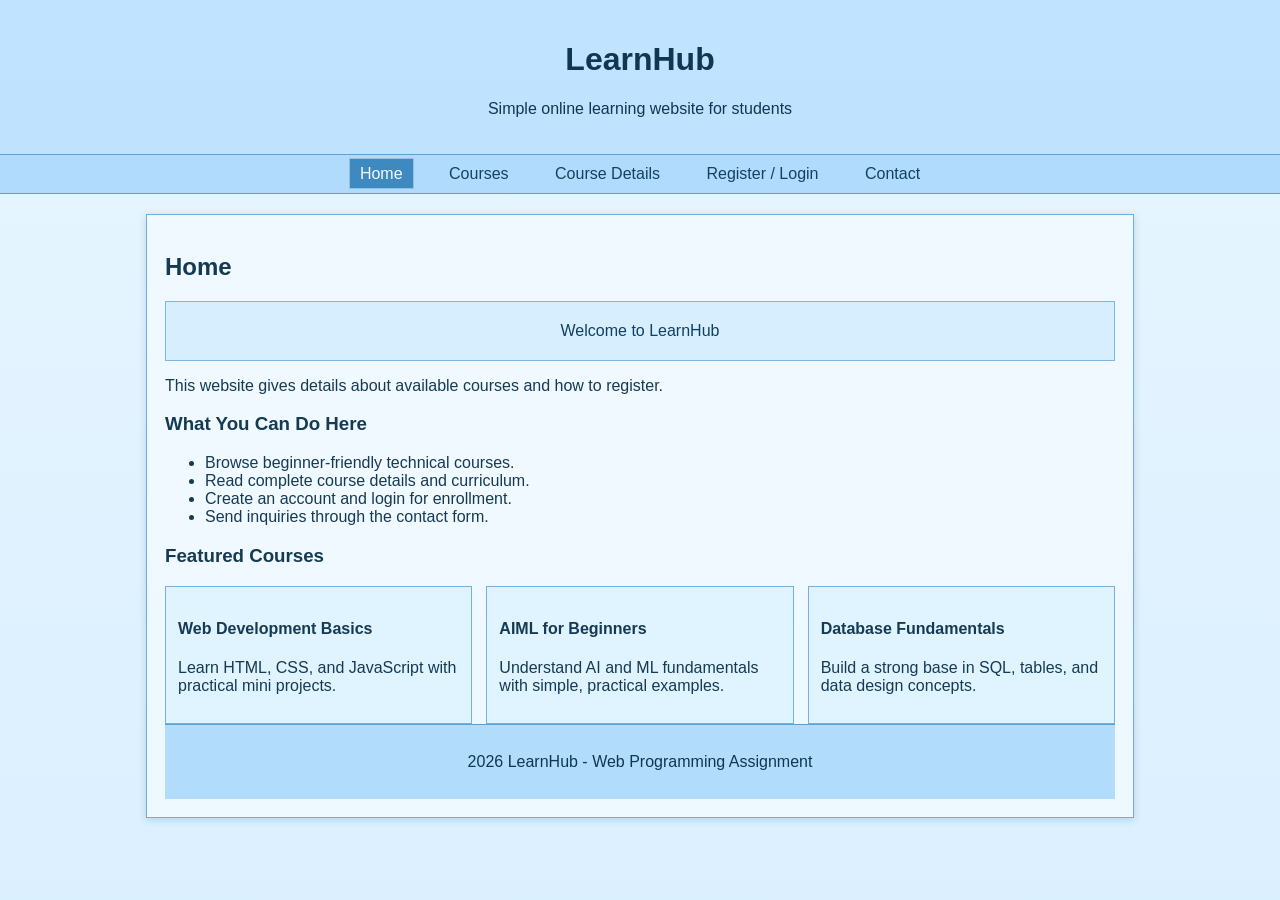
==== index.html @ 5071144e "Initial commit: WP Assignment 1 website files" ====
<!doctype html>
<html lang="en">
  <head>
    <meta charset="UTF-8" />
    <meta name="viewport" content="width=device-width, initial-scale=1.0" />
    <title>LearnHub - Home</title>
    <link rel="stylesheet" href="styles.css" />
  </head>
  <body>
    <header>
      <h1>LearnHub</h1>
      <p>Simple online learning website for students</p>
    </header>

    <nav>
      <a class="active" href="index.html">Home</a>
      <a href="courses.html">Courses</a>
      <a href="details.html">Course Details</a>
      <a href="register.html">Register / Login</a>
      <a href="contact.html">Contact</a>
    </nav>

    <section class="card">
      <h2>Home</h2>
      <div class="banner">Welcome to LearnHub</div>
      <p>
        This website gives details about available courses and how to register.
      </p>

      <h3>What You Can Do Here</h3>
      <ul>
        <li>Browse beginner-friendly technical courses.</li>
        <li>Read complete course details and curriculum.</li>
        <li>Create an account and login for enrollment.</li>
        <li>Send inquiries through the contact form.</li>
      </ul>

      <h3>Featured Courses</h3>
      <div class="course-grid">
        <div class="course-card">
          <h4>Web Development Basics</h4>
          <p>Learn HTML, CSS, and JavaScript with practical mini projects.</p>
        </div>
        <div class="course-card">
          <h4>AIML for Beginners</h4>
          <p>
            Understand AI and ML fundamentals with simple, practical examples.
          </p>
        </div>
        <div class="course-card">
          <h4>Database Fundamentals</h4>
          <p>Build a strong base in SQL, tables, and data design concepts.</p>
        </div>
      </div>

    <footer>
      <p>2026 LearnHub - Web Programming Assignment</p>
    </footer>
  </body>
</html>
---- styles.css ----
/* Basic styles for assignment */
body {
  margin: 0;
  font-family: Arial, sans-serif;
  color: #163a52;
  background-image:
    linear-gradient(rgba(225, 243, 255, 0.78), rgba(213, 237, 255, 0.85)),
    url("BG.jpg");
  background-size: cover;
  background-position: center;
  background-repeat: no-repeat;
  background-attachment: fixed;
}

header {
  background-color: rgba(188, 226, 255, 0.9);
  color: #0f3652;
  text-align: center;
  padding: 20px;
  border-bottom: 1px solid #5ca2d6;
}

nav {
  background-color: rgba(174, 218, 252, 0.93);
  text-align: center;
  padding: 10px;
  border-bottom: 1px solid #5ca2d6;
}

nav a {
  color: #114264;
  text-decoration: none;
  margin: 0 10px;
  padding: 6px 10px;
  border: 1px solid transparent;
}

nav a:hover {
  background-color: #5ca2d6;
  color: #f4fbff;
  border-color: #8ec2e8;
}

nav a.active {
  background-color: #3e89bf;
  color: #f4fbff;
  border-color: #8ec2e8;
}

.card {
  background-color: rgba(240, 250, 255, 0.92);
  width: 90%;
  max-width: 950px;
  margin: 20px auto;
  padding: 18px;
  border: 1px solid #6eaedd;
  box-shadow: 0 2px 8px rgba(44, 92, 130, 0.2);
}

.banner {
  background-color: rgba(214, 238, 255, 0.95);
  border: 1px solid #7bb7e2;
  padding: 20px;
  text-align: center;
  margin-bottom: 12px;
  color: #103f60;
}

img {
  max-width: 100%;
  height: auto;
}

.course-grid {
  display: grid;
  grid-template-columns: repeat(auto-fit, minmax(220px, 1fr));
  gap: 14px;
}

.course-card {
  border: 1px solid #73b0dd;
  padding: 12px;
  background-color: rgba(224, 244, 255, 0.95);
}

.btn-link {
  display: inline-block;
  margin-top: 8px;
  background-color: #3e89bf;
  color: #f4fbff;
  text-decoration: none;
  padding: 8px 10px;
  border: 1px solid #8ec2e8;
}

.btn-link:hover {
  background-color: #5ca2d6;
}

.detail-block {
  border-top: 1px solid #6eaedd;
  padding-top: 12px;
  margin-top: 14px;
}

.auth-toggle {
  display: flex;
  gap: 8px;
  margin-bottom: 14px;
}

.auth-toggle button {
  background-color: #a7d3f1;
  color: #114264;
  border: 1px solid #73b0dd;
  padding: 8px 12px;
  cursor: pointer;
}

.auth-toggle button.active {
  background-color: #3e89bf;
  color: #f4fbff;
}

.auth-panel {
  border-top: 1px solid #6eaedd;
  padding-top: 12px;
}

form {
  display: grid;
  gap: 8px;
  margin-bottom: 18px;
}

input,
textarea,
button {
  padding: 8px;
  font-size: 14px;
  border: 1px solid #73b0dd;
}

input,
textarea {
  background-color: rgba(247, 253, 255, 0.95);
  color: #163a52;
}

button {
  background-color: #3e89bf;
  color: #f4fbff;
  border: none;
}

button:hover {
  background-color: #5ca2d6;
}

.message {
  font-size: 14px;
  margin: 0;
}

footer {
  background-color: rgba(174, 218, 252, 0.93);
  color: #0f3652;
  text-align: center;
  padding: 12px;
  border-top: 1px solid #5ca2d6;
}
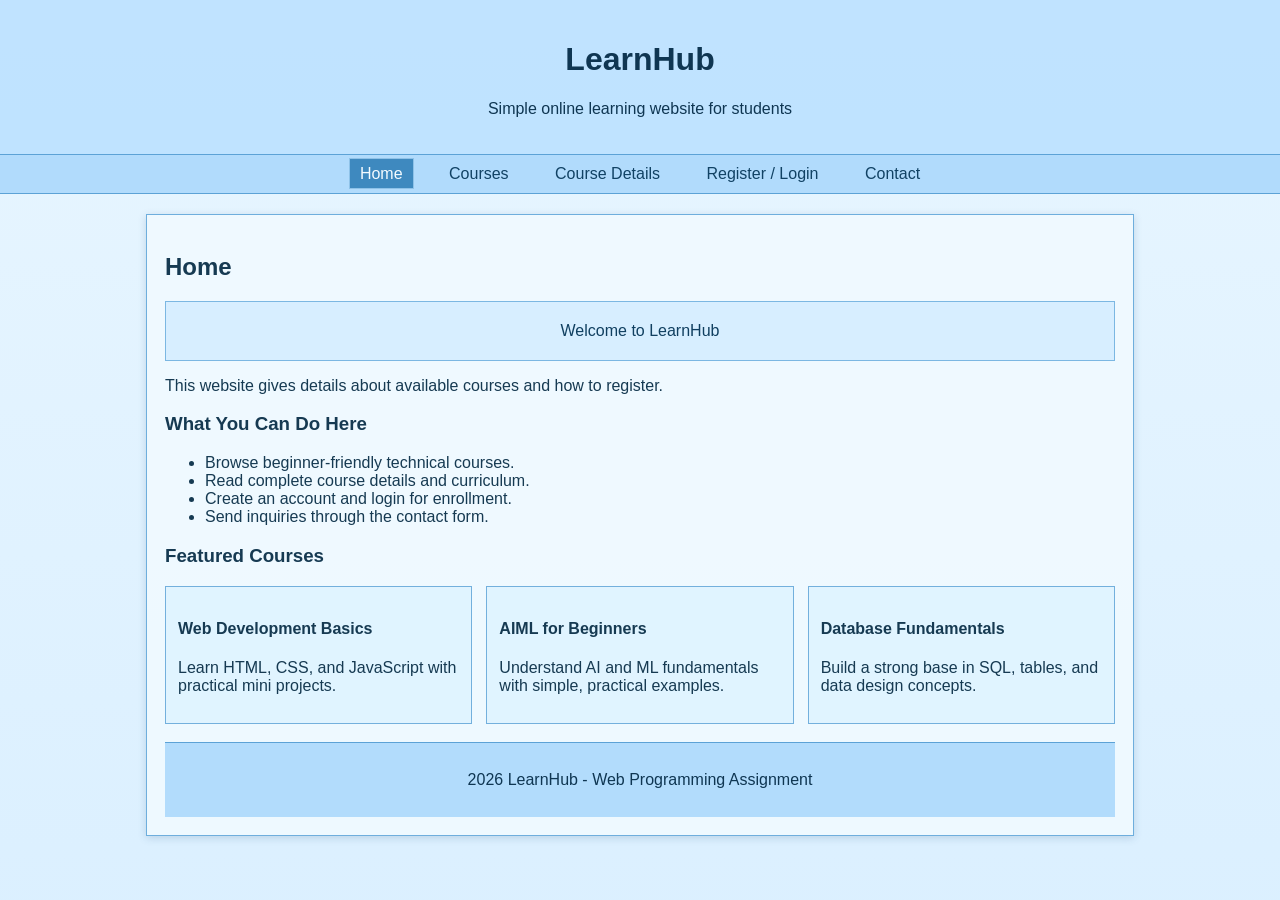
==== commit 14a99dd3: "Add line break before footer in index.html" ====
--- a/index.html
+++ b/index.html
@@ -52,6 +52,7 @@
           <p>Build a strong base in SQL, tables, and data design concepts.</p>
         </div>
       </div>
+      <br>
 
     <footer>
       <p>2026 LearnHub - Web Programming Assignment</p>
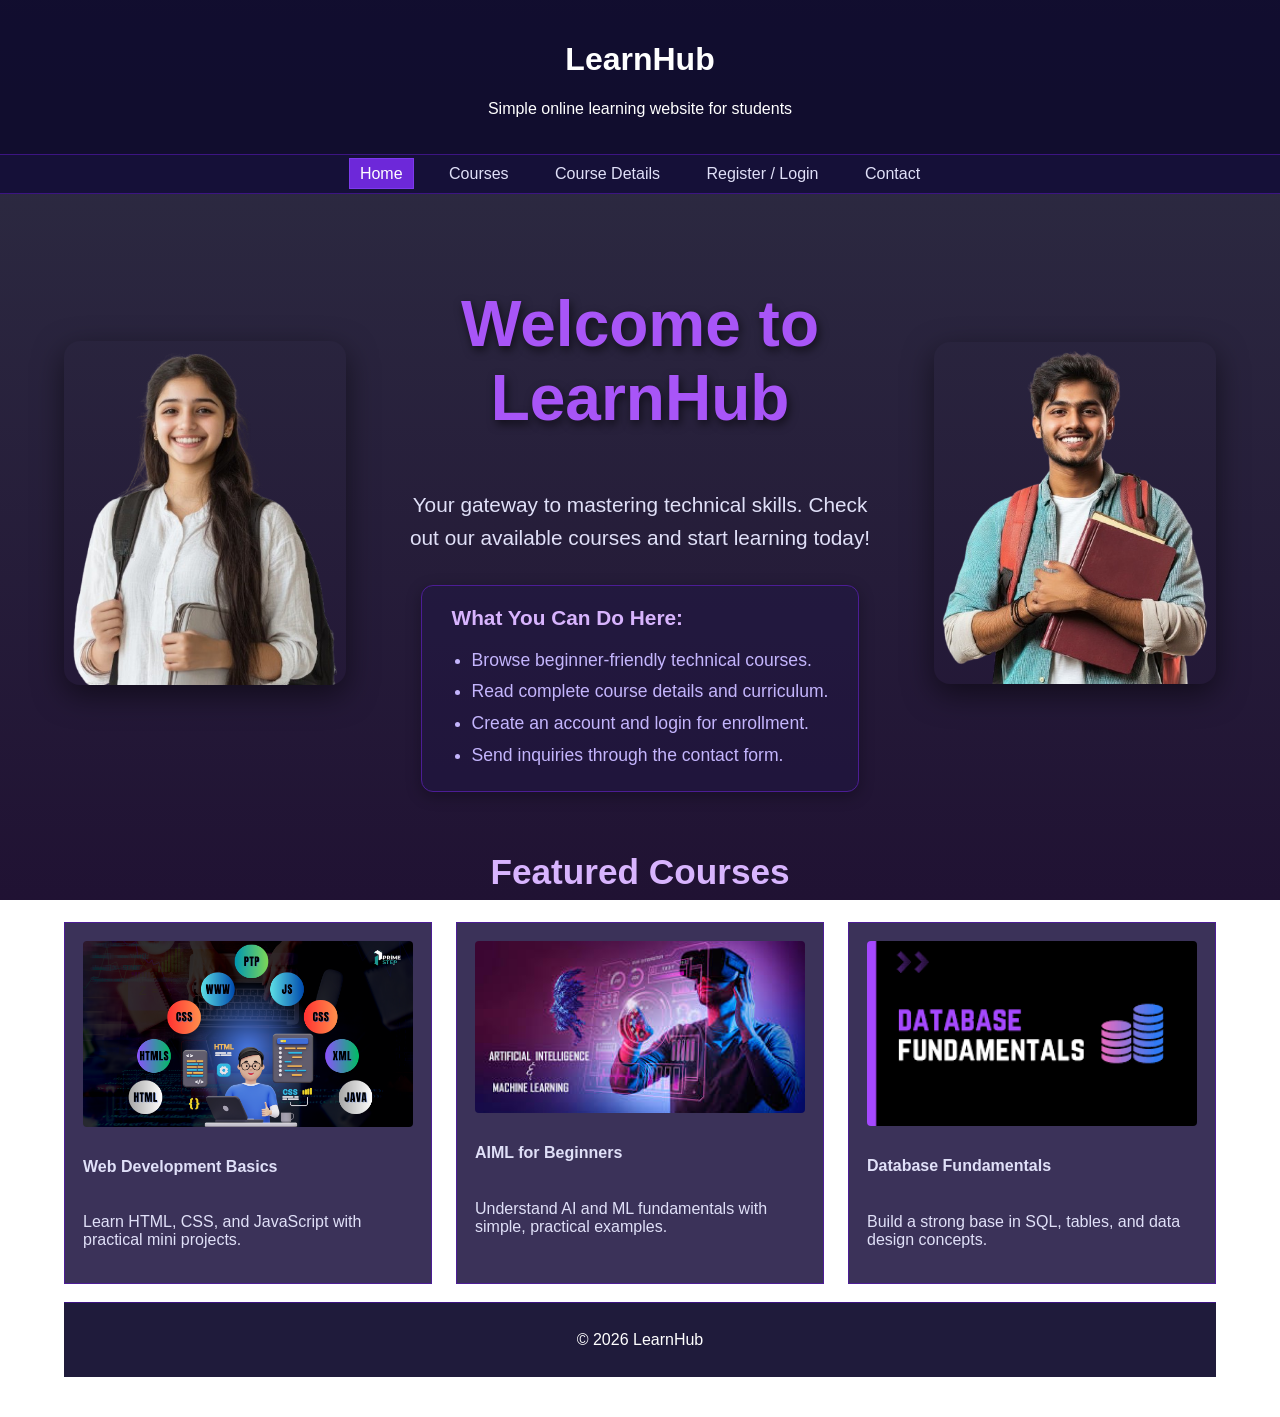
==== commit e209e33b: "Update styling, layout and fonts" ====
--- a/index.html
+++ b/index.html
@@ -21,33 +21,45 @@
     </nav>
 
     <section class="card">
-      <h2>Home</h2>
-      <div class="banner">Welcome to LearnHub</div>
-      <p>
-        This website gives details about available courses and how to register.
-      </p>
+      <div style="display: flex; align-items: center; justify-content: space-between; gap: 30px; margin-bottom: 60px; text-align: center;">
+        <img src="s1.png" alt="Student 1" style="width: 22vw; max-width: 320px; border-radius: 16px; box-shadow: 0 10px 30px rgba(0,0,0,0.5);">
+        
+        <div style="flex: 1; padding: 0 20px;">
+          <h2 style="font-size: 4rem; color: #a855f7; text-shadow: 2px 4px 10px rgba(0,0,0,0.6);">Welcome to LearnHub</h2>
+          <p style="font-size: 1.3rem; color: #e0e0f8; margin-bottom: 30px; line-height: 1.6;">
+            Your gateway to mastering technical skills. Check out our available courses and start learning today!
+          </p>
 
-      <h3>What You Can Do Here</h3>
-      <ul>
-        <li>Browse beginner-friendly technical courses.</li>
-        <li>Read complete course details and curriculum.</li>
-        <li>Create an account and login for enrollment.</li>
-        <li>Send inquiries through the contact form.</li>
-      </ul>
+          <div style="background: rgba(30, 20, 70, 0.4); border: 1px solid #4c1d95; border-radius: 12px; padding: 20px 30px; display: inline-block; text-align: left; box-shadow: 0 4px 15px rgba(0,0,0,0.3);">
+            <h3 style="margin-top: 0; color: #d8b4fe; font-size: 1.3rem; margin-bottom: 15px;">What You Can Do Here:</h3>
+            <ul style="margin: 0; padding-left: 20px; line-height: 1.8; font-size: 1.1rem; color: #c4b5fd;">
+              <li>Browse beginner-friendly technical courses.</li>
+              <li>Read complete course details and curriculum.</li>
+              <li>Create an account and login for enrollment.</li>
+              <li>Send inquiries through the contact form.</li>
+            </ul>
+          </div>
+        </div>
 
-      <h3>Featured Courses</h3>
+        <img src="s2.png" alt="Student 2" style="width: 22vw; max-width: 320px; border-radius: 16px; box-shadow: 0 10px 30px rgba(0,0,0,0.5);">
+      </div>
+
+      <h3 style="font-size: 2.2rem; color: #d8b4fe; text-align: center; margin-bottom: 30px;">Featured Courses</h3>
       <div class="course-grid">
         <div class="course-card">
+          <img src="wp.png" alt="Web Development Basics">
           <h4>Web Development Basics</h4>
           <p>Learn HTML, CSS, and JavaScript with practical mini projects.</p>
         </div>
         <div class="course-card">
+          <img src="aiml.jpg" alt="AIML for Beginners">
           <h4>AIML for Beginners</h4>
           <p>
             Understand AI and ML fundamentals with simple, practical examples.
           </p>
         </div>
         <div class="course-card">
+          <img src="db.png" alt="Database Fundamentals">
           <h4>Database Fundamentals</h4>
           <p>Build a strong base in SQL, tables, and data design concepts.</p>
         </div>
@@ -55,7 +67,7 @@
       <br>
 
     <footer>
-      <p>2026 LearnHub - Web Programming Assignment</p>
+      <p>&copy; 2026 LearnHub</p>
     </footer>
   </body>
 </html>
--- a/styles.css
+++ b/styles.css
@@ -1,11 +1,14 @@
 /* Basic styles for assignment */
 body {
   margin: 0;
-  font-family: Arial, sans-serif;
-  color: #163a52;
-  background-image:
-    linear-gradient(rgba(225, 243, 255, 0.78), rgba(213, 237, 255, 0.85)),
-    url("BG.jpg");
+  min-height: 100vh;
+  display: flex;
+  flex-direction: column;
+  font-family:
+    "Trebuchet MS", "Lucida Sans Unicode", "Lucida Grande", "Lucida Sans",
+    Arial, sans-serif;
+  color: #e0e0f8;
+  background-image: linear-gradient(rgba(10, 10, 35, 0.85), rgba(20, 5, 40, 0.95)), url("BG.jpg");
   background-size: cover;
   background-position: center;
   background-repeat: no-repeat;
@@ -13,22 +16,22 @@
 }
 
 header {
-  background-color: rgba(188, 226, 255, 0.9);
-  color: #0f3652;
+  background-color: rgba(15, 10, 45, 0.9);
+  color: #ffffff;
   text-align: center;
   padding: 20px;
-  border-bottom: 1px solid #5ca2d6;
+  border-bottom: 1px solid #3c1482;
 }
 
 nav {
-  background-color: rgba(174, 218, 252, 0.93);
+  background-color: rgba(20, 15, 55, 0.93);
   text-align: center;
   padding: 10px;
-  border-bottom: 1px solid #5ca2d6;
+  border-bottom: 1px solid #3c1482;
 }
 
 nav a {
-  color: #114264;
+  color: #e0e0f8;
   text-decoration: none;
   margin: 0 10px;
   padding: 6px 10px;
@@ -36,34 +39,36 @@
 }
 
 nav a:hover {
-  background-color: #5ca2d6;
-  color: #f4fbff;
-  border-color: #8ec2e8;
+  background-color: #4c1d95;
+  color: #ffffff;
+  border-color: #6d28d9;
 }
 
 nav a.active {
-  background-color: #3e89bf;
-  color: #f4fbff;
-  border-color: #8ec2e8;
+  background-color: #6d28d9;
+  color: #ffffff;
+  border-color: #7c3aed;
 }
 
 .card {
-  background-color: rgba(240, 250, 255, 0.92);
-  width: 90%;
-  max-width: 950px;
-  margin: 20px auto;
-  padding: 18px;
-  border: 1px solid #6eaedd;
-  box-shadow: 0 2px 8px rgba(44, 92, 130, 0.2);
+  flex-grow: 1;
+  width: 100%;
+  max-width: 100%;
+  margin: 0;
+  box-sizing: border-box;
+  padding: 40px 5%;
+  background-color: transparent;
+  border: none;
+  box-shadow: none;
 }
 
 .banner {
-  background-color: rgba(214, 238, 255, 0.95);
-  border: 1px solid #7bb7e2;
+  background-color: rgba(45, 20, 90, 0.8);
+  border: 1px solid #5b21b6;
   padding: 20px;
   text-align: center;
-  margin-bottom: 12px;
-  color: #103f60;
+  margin-bottom: 24px;
+  color: #ffffff;
 }
 
 img {
@@ -73,32 +78,41 @@
 
 .course-grid {
   display: grid;
-  grid-template-columns: repeat(auto-fit, minmax(220px, 1fr));
-  gap: 14px;
+  grid-template-columns: repeat(auto-fit, minmax(300px, 1fr));
+  gap: 24px;
 }
 
 .course-card {
-  border: 1px solid #73b0dd;
-  padding: 12px;
-  background-color: rgba(224, 244, 255, 0.95);
+  border: 1px solid #4c1d95;
+  padding: 18px;
+  background-color: rgba(25, 15, 60, 0.85);
+  display: flex;
+  flex-direction: column;
+}
+
+.course-card img {
+  width: 100%;
+  border-radius: 4px;
+  margin-bottom: 10px;
 }
 
 .btn-link {
   display: inline-block;
-  margin-top: 8px;
-  background-color: #3e89bf;
-  color: #f4fbff;
+  margin-top: auto;
+  background-color: #6d28d9;
+  color: #ffffff;
   text-decoration: none;
   padding: 8px 10px;
-  border: 1px solid #8ec2e8;
+  border: 1px solid #7c3aed;
+  text-align: center;
 }
 
 .btn-link:hover {
-  background-color: #5ca2d6;
+  background-color: #7c3aed;
 }
 
 .detail-block {
-  border-top: 1px solid #6eaedd;
+  border-top: 1px solid #4c1d95;
   padding-top: 12px;
   margin-top: 14px;
 }
@@ -110,20 +124,20 @@
 }
 
 .auth-toggle button {
-  background-color: #a7d3f1;
-  color: #114264;
-  border: 1px solid #73b0dd;
+  background-color: rgba(30, 20, 70, 0.8);
+  color: #e0e0f8;
+  border: 1px solid #4c1d95;
   padding: 8px 12px;
   cursor: pointer;
 }
 
 .auth-toggle button.active {
-  background-color: #3e89bf;
-  color: #f4fbff;
+  background-color: #6d28d9;
+  color: #ffffff;
 }
 
 .auth-panel {
-  border-top: 1px solid #6eaedd;
+  border-top: 1px solid #4c1d95;
   padding-top: 12px;
 }
 
@@ -138,23 +152,24 @@
 button {
   padding: 8px;
   font-size: 14px;
-  border: 1px solid #73b0dd;
+  border: 1px solid #4c1d95;
 }
 
 input,
 textarea {
-  background-color: rgba(247, 253, 255, 0.95);
-  color: #163a52;
+  background-color: rgba(15, 10, 45, 0.95);
+  color: #e0e0f8;
 }
 
 button {
-  background-color: #3e89bf;
-  color: #f4fbff;
+  background-color: #6d28d9;
+  color: #ffffff;
   border: none;
+  cursor: pointer;
 }
 
 button:hover {
-  background-color: #5ca2d6;
+  background-color: #7c3aed;
 }
 
 .message {
@@ -163,9 +178,10 @@
 }
 
 footer {
-  background-color: rgba(174, 218, 252, 0.93);
-  color: #0f3652;
+  background-color: rgba(15, 10, 45, 0.93);
+  color: #ffffff;
   text-align: center;
   padding: 12px;
-  border-top: 1px solid #5ca2d6;
+  border-top: 1px solid #3c1482;
+  margin-top: auto;
 }
